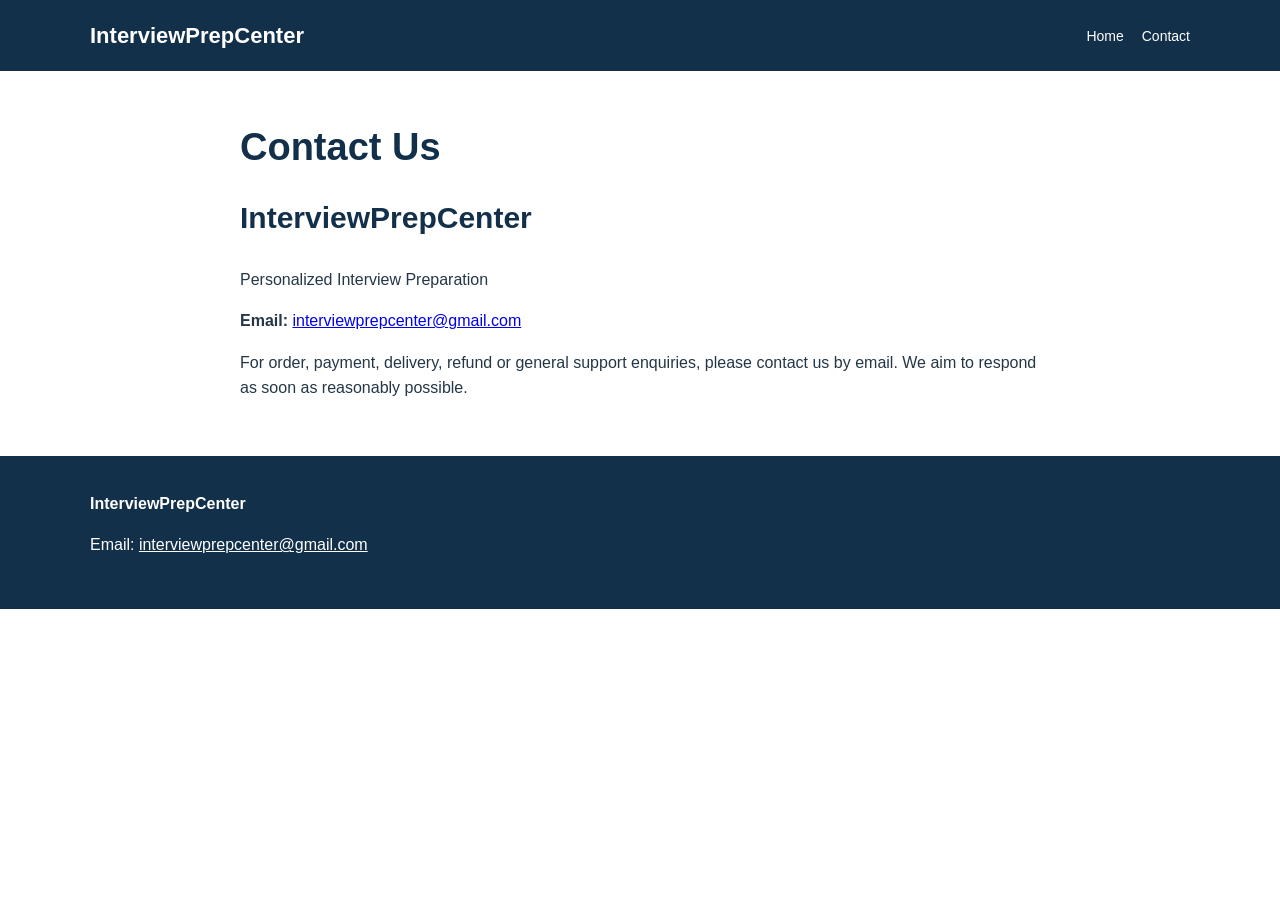
==== contact.html @ b4f85364 "Add files via upload" ====
<!doctype html><html lang="en"><head><meta charset="utf-8"><meta name="viewport" content="width=device-width,initial-scale=1"><title>Contact Us — InterviewPrepCenter</title><link rel="stylesheet" href="style.css"></head><body><header><nav><div class="logo">InterviewPrepCenter</div><div><a href="index.html">Home</a><a href="contact.html">Contact</a></div></nav></header><main class="policy"><h1>Contact Us</h1><h2>InterviewPrepCenter</h2><p>Personalized Interview Preparation</p><p><strong>Email:</strong> <a href='mailto:interviewprepcenter@gmail.com'>interviewprepcenter@gmail.com</a></p><p>For order, payment, delivery, refund or general support enquiries, please contact us by email. We aim to respond as soon as reasonably possible.</p></main><footer><div class="footer-inner"><strong>InterviewPrepCenter</strong><p>Email: <a href="mailto:interviewprepcenter@gmail.com">interviewprepcenter@gmail.com</a></p></div></footer></body></html>
---- style.css ----
:root{--navy:#12304a;--blue:#1d5f8a;--light:#f4f8fb;--text:#243746;--muted:#5f7280}
*{box-sizing:border-box}body{margin:0;font-family:Arial,Helvetica,sans-serif;color:var(--text);line-height:1.6}
header{background:var(--navy);color:#fff;padding:18px 6%}nav{max-width:1100px;margin:auto;display:flex;justify-content:space-between;align-items:center;gap:20px}.logo{font-size:22px;font-weight:700}nav a{color:#fff;text-decoration:none;margin-left:18px;font-size:14px}
.hero{background:#eef5f9;padding:80px 6%}.hero-inner{max-width:1100px;margin:auto}.badge{display:inline-block;background:#dcecf6;color:var(--navy);padding:6px 12px;border-radius:20px;font-size:13px;font-weight:700}
h1{font-size:46px;line-height:1.12;color:var(--navy);max-width:800px;margin:18px 0}h2{font-size:30px;color:var(--navy)}h3{color:var(--navy)}.hero p{font-size:19px;max-width:760px;color:var(--muted)}
.btn{display:inline-block;background:var(--blue);color:#fff!important;padding:13px 22px;border-radius:7px;text-decoration:none;font-weight:700;margin-top:14px}
section{padding:64px 6%}.container{max-width:1100px;margin:auto}.grid{display:grid;grid-template-columns:repeat(2,1fr);gap:22px}.card{background:var(--light);padding:25px;border-radius:10px}.price{font-size:42px;color:var(--navy);font-weight:800}
footer{background:var(--navy);color:#fff;padding:35px 6%}footer a{color:#fff}.footer-inner{max-width:1100px;margin:auto}.policy{max-width:850px;margin:55px auto;padding:0 25px}.policy h1{font-size:38px}
li{margin:7px 0}@media(max-width:760px){h1{font-size:35px}.grid{grid-template-columns:1fr}nav{display:block}nav a{display:inline-block;margin:10px 12px 0 0}}
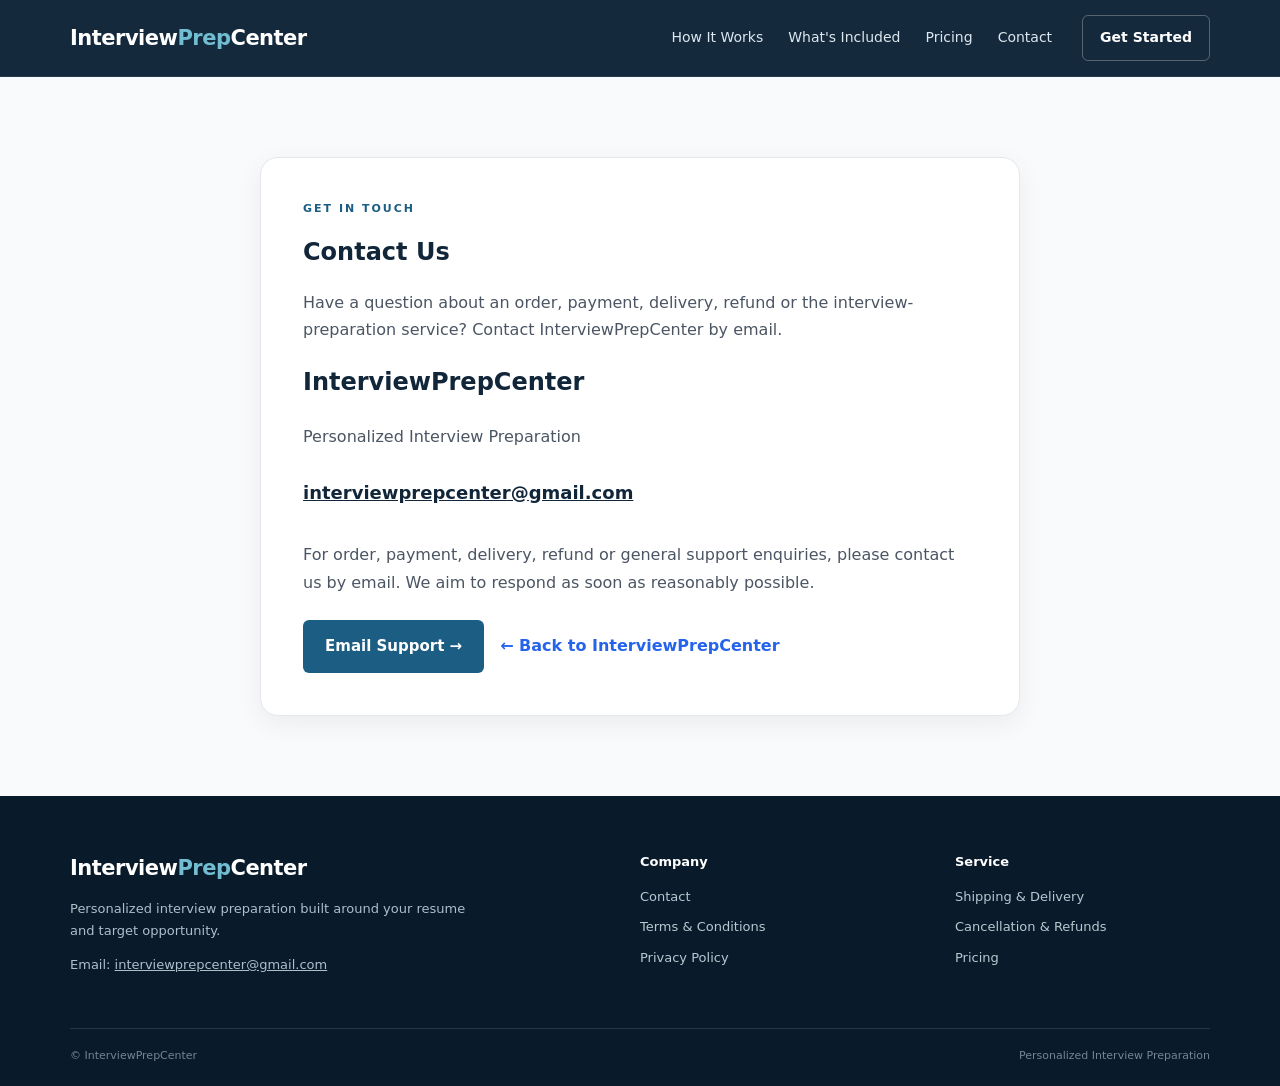
==== commit cf735c4f: "Add files via upload fix" ====
--- a/contact.html
+++ b/contact.html
@@ -1 +1,125 @@
-<!doctype html><html lang="en"><head><meta charset="utf-8"><meta name="viewport" content="width=device-width,initial-scale=1"><title>Contact Us — InterviewPrepCenter</title><link rel="stylesheet" href="style.css"></head><body><header><nav><div class="logo">InterviewPrepCenter</div><div><a href="index.html">Home</a><a href="contact.html">Contact</a></div></nav></header><main class="policy"><h1>Contact Us</h1><h2>InterviewPrepCenter</h2><p>Personalized Interview Preparation</p><p><strong>Email:</strong> <a href='mailto:interviewprepcenter@gmail.com'>interviewprepcenter@gmail.com</a></p><p>For order, payment, delivery, refund or general support enquiries, please contact us by email. We aim to respond as soon as reasonably possible.</p></main><footer><div class="footer-inner"><strong>InterviewPrepCenter</strong><p>Email: <a href="mailto:interviewprepcenter@gmail.com">interviewprepcenter@gmail.com</a></p></div></footer></body></html>+<!doctype html>
+<html lang="en">
+<head>
+  <meta charset="utf-8">
+  <meta name="viewport" content="width=device-width,initial-scale=1">
+  <title>Contact — InterviewPrepCenter</title>
+  <meta name="description" content="Contact InterviewPrepCenter for order, payment, delivery, refund or general support enquiries.">
+  <link rel="stylesheet" href="style.css">
+  <style>
+    .contact-page {
+      min-height: 62vh;
+      padding: 80px 0;
+      background: #f8fafc;
+    }
+    .contact-card {
+      max-width: 760px;
+      margin: 0 auto;
+      background: #fff;
+      border: 1px solid #e5e7eb;
+      border-radius: 18px;
+      padding: 42px;
+      box-shadow: 0 8px 28px rgba(0,0,0,.06);
+    }
+    .contact-card h1 {
+      margin: 8px 0 14px;
+    }
+    .contact-card p {
+      line-height: 1.7;
+      color: #4b5563;
+    }
+    .contact-email {
+      display: inline-block;
+      margin: 12px 0 18px;
+      font-size: 18px;
+      font-weight: 700;
+    }
+    .contact-actions {
+      display: flex;
+      flex-wrap: wrap;
+      gap: 12px;
+      margin-top: 24px;
+    }
+    .contact-actions a {
+      text-decoration: none;
+    }
+    .contact-back {
+      color: #2563eb;
+      font-weight: 600;
+      padding: 13px 4px;
+    }
+    @media (max-width: 760px) {
+      .contact-page { padding: 50px 0; }
+      .contact-card { padding: 28px 22px; }
+    }
+  </style>
+</head>
+<body>
+
+<header class="site-header">
+  <nav class="nav container">
+    <a class="logo" href="index.html">Interview<span>Prep</span>Center</a>
+    <div class="nav-links">
+      <a href="index.html#how">How It Works</a>
+      <a href="index.html#included">What's Included</a>
+      <a href="index.html#pricing">Pricing</a>
+      <a href="contact.html">Contact</a>
+    </div>
+    <a class="nav-cta" href="index.html#pricing">Get Started</a>
+  </nav>
+</header>
+
+<main>
+  <section class="contact-page">
+    <div class="container">
+      <div class="contact-card">
+        <div class="eyebrow">GET IN TOUCH</div>
+        <h1>Contact Us</h1>
+        <p>Have a question about an order, payment, delivery, refund or the interview-preparation service? Contact InterviewPrepCenter by email.</p>
+
+        <h2>InterviewPrepCenter</h2>
+        <p>Personalized Interview Preparation</p>
+
+        <a class="contact-email" href="mailto:interviewprepcenter@gmail.com">
+          interviewprepcenter@gmail.com
+        </a>
+
+        <p>For order, payment, delivery, refund or general support enquiries, please contact us by email. We aim to respond as soon as reasonably possible.</p>
+
+        <div class="contact-actions">
+          <a class="btn btn-primary" href="mailto:interviewprepcenter@gmail.com">Email Support →</a>
+          <a class="contact-back" href="index.html">← Back to InterviewPrepCenter</a>
+        </div>
+      </div>
+    </div>
+  </section>
+</main>
+
+<footer>
+  <div class="container footer-grid">
+    <div>
+      <a class="logo footer-logo" href="index.html">Interview<span>Prep</span>Center</a>
+      <p>Personalized interview preparation built around your resume and target opportunity.</p>
+      <p>Email: <a href="mailto:interviewprepcenter@gmail.com">interviewprepcenter@gmail.com</a></p>
+    </div>
+    <div>
+      <strong>Company</strong>
+      <a href="contact.html">Contact</a>
+      <a href="terms.html">Terms &amp; Conditions</a>
+      <a href="privacy.html">Privacy Policy</a>
+    </div>
+    <div>
+      <strong>Service</strong>
+      <a href="shipping.html">Shipping &amp; Delivery</a>
+      <a href="refund.html">Cancellation &amp; Refunds</a>
+      <a href="index.html#pricing">Pricing</a>
+    </div>
+  </div>
+  <div class="container footer-bottom">
+    <span>© InterviewPrepCenter</span>
+    <span>Personalized Interview Preparation</span>
+  </div>
+</footer>
+
+</body>
+</html>
--- a/style.css
+++ b/style.css
@@ -1,10 +1,2 @@
-
-:root{--navy:#12304a;--blue:#1d5f8a;--light:#f4f8fb;--text:#243746;--muted:#5f7280}
-*{box-sizing:border-box}body{margin:0;font-family:Arial,Helvetica,sans-serif;color:var(--text);line-height:1.6}
-header{background:var(--navy);color:#fff;padding:18px 6%}nav{max-width:1100px;margin:auto;display:flex;justify-content:space-between;align-items:center;gap:20px}.logo{font-size:22px;font-weight:700}nav a{color:#fff;text-decoration:none;margin-left:18px;font-size:14px}
-.hero{background:#eef5f9;padding:80px 6%}.hero-inner{max-width:1100px;margin:auto}.badge{display:inline-block;background:#dcecf6;color:var(--navy);padding:6px 12px;border-radius:20px;font-size:13px;font-weight:700}
-h1{font-size:46px;line-height:1.12;color:var(--navy);max-width:800px;margin:18px 0}h2{font-size:30px;color:var(--navy)}h3{color:var(--navy)}.hero p{font-size:19px;max-width:760px;color:var(--muted)}
-.btn{display:inline-block;background:var(--blue);color:#fff!important;padding:13px 22px;border-radius:7px;text-decoration:none;font-weight:700;margin-top:14px}
-section{padding:64px 6%}.container{max-width:1100px;margin:auto}.grid{display:grid;grid-template-columns:repeat(2,1fr);gap:22px}.card{background:var(--light);padding:25px;border-radius:10px}.price{font-size:42px;color:var(--navy);font-weight:800}
-footer{background:var(--navy);color:#fff;padding:35px 6%}footer a{color:#fff}.footer-inner{max-width:1100px;margin:auto}.policy{max-width:850px;margin:55px auto;padding:0 25px}.policy h1{font-size:38px}
-li{margin:7px 0}@media(max-width:760px){h1{font-size:35px}.grid{grid-template-columns:1fr}nav{display:block}nav a{display:inline-block;margin:10px 12px 0 0}}
+:root{--ink:#12263a;--navy:#0c2135;--blue:#1b5d83;--cyan:#2c86a6;--gold:#b88a3b;--paper:#fff;--soft:#f3f7fa;--line:#dce5eb;--muted:#617282;--shadow:0 18px 50px rgba(15,42,64,.10)}
+*{box-sizing:border-box}html{scroll-behavior:smooth}body{margin:0;font-family:Inter,ui-sans-serif,system-ui,-apple-system,BlinkMacSystemFont,"Segoe UI",Arial,sans-serif;color:var(--ink);background:#fff;line-height:1.65}a{color:inherit} .container{width:min(1140px,92%);margin:auto}.site-header{position:sticky;top:0;z-index:20;background:rgba(12,33,53,.96);backdrop-filter:blur(12px);color:#fff;border-bottom:1px solid rgba(255,255,255,.08)}.nav{min-height:76px;display:flex;align-items:center;gap:30px}.logo{font-size:21px;font-weight:800;letter-spacing:-.5px;text-decoration:none;white-space:nowrap}.logo span{color:#72bdd2}.nav-links{margin-left:auto;display:flex;gap:25px}.nav-links a{font-size:14px;text-decoration:none;color:#dce8ef}.nav-links a:hover{color:#fff}.nav-cta{padding:10px 17px;border:1px solid rgba(255,255,255,.28);border-radius:6px;text-decoration:none;font-size:14px;font-weight:700}.hero{background:linear-gradient(135deg,#f5f8fa 0%,#edf5f8 55%,#e7f0f4 100%);padding:92px 0 82px;border-bottom:1px solid var(--line)}.hero-grid{display:grid;grid-template-columns:1.08fr .92fr;gap:70px;align-items:center}.eyebrow{font-size:11px;letter-spacing:2px;font-weight:800;color:var(--blue);margin-bottom:15px}.hero h1{font-size:clamp(44px,6vw,70px);line-height:1.02;letter-spacing:-2.7px;color:var(--navy);margin:0 0 25px;max-width:780px}.hero h1 em{font-style:normal;color:var(--blue)}.hero-lead{font-size:21px;line-height:1.55;max-width:760px;margin:0 0 13px;color:#30495d}.hero-sub{font-size:16px;color:var(--muted);max-width:720px;margin:0}.hero-actions{display:flex;align-items:center;gap:25px;margin-top:31px}.btn{display:inline-flex;align-items:center;justify-content:center;gap:12px;border-radius:6px;padding:14px 22px;text-decoration:none;font-weight:800;font-size:15px;transition:.2s transform,.2s box-shadow}.btn:hover{transform:translateY(-1px);box-shadow:0 10px 25px rgba(20,65,92,.18)}.btn-primary{background:var(--blue);color:#fff!important}.btn-light{background:#fff;color:var(--navy)!important}.text-link{text-decoration:none;font-weight:700;font-size:14px;color:var(--navy)}.trust-row{display:flex;gap:20px;flex-wrap:wrap;margin-top:27px;color:#5e7280;font-size:12px;font-weight:700}.hero-panel{background:#fff;border:1px solid #d7e2e9;border-radius:12px;padding:25px;box-shadow:var(--shadow)}.panel-top{display:flex;justify-content:space-between;font-size:10px;letter-spacing:1.5px;font-weight:800;color:#6c7d89;padding-bottom:20px;border-bottom:1px solid var(--line)}.status{color:#39775f}.profile-line{display:flex;gap:14px;align-items:center;padding:22px 0}.avatar{width:46px;height:46px;border-radius:50%;background:#e5f0f4;color:var(--blue);display:grid;place-items:center;font-weight:900}.profile-line strong,.prep-list strong{display:block;color:var(--navy)}.profile-line small,.prep-list small{display:block;color:#748591;font-size:12px;margin-top:2px}.match-line{display:flex;align-items:center;gap:13px;font-size:12px;color:#476070}.match-bar{height:6px;flex:1;background:#e7eef2;border-radius:10px;overflow:hidden}.match-bar span{display:block;width:84%;height:100%;background:var(--cyan)}.prep-list{margin-top:20px}.prep-list>div{display:flex;gap:14px;padding:15px 0;border-top:1px solid #e8eef1}.prep-list>div>span{font-size:11px;font-weight:900;color:var(--gold);padding-top:2px}.prep-list p{margin:0}.proof-strip{background:#fff;border-bottom:1px solid var(--line)}.proof-grid{display:grid;grid-template-columns:repeat(4,1fr)}.proof-grid>div{padding:25px 20px;border-right:1px solid var(--line)}.proof-grid>div:first-child{padding-left:0}.proof-grid>div:last-child{border:0}.proof-grid strong{display:block;font-size:14px;color:var(--navy)}.proof-grid span{font-size:12px;color:var(--muted)}.section{padding:88px 0}.section-soft{background:var(--soft);border-top:1px solid #edf1f3;border-bottom:1px solid #edf1f3}.section-heading{max-width:720px;margin-bottom:43px}.section-heading h2,.audience h2,.pricing-copy h2,.final-cta h2,.important h2{font-size:38px;line-height:1.15;letter-spacing:-1.2px;color:var(--navy);margin:0 0 13px}.section-heading p,.audience p,.pricing-copy p,.important p{color:var(--muted);font-size:16px;margin:0}.steps{display:grid;grid-template-columns:repeat(4,1fr);gap:18px}.step{border-top:2px solid #c8d7df;padding:22px 4px}.step>span{font-size:11px;color:var(--gold);font-weight:900;letter-spacing:1px}.step h3{margin:16px 0 7px;color:var(--navy);font-size:18px}.step p{margin:0;color:var(--muted);font-size:14px}.feature-grid{display:grid;grid-template-columns:repeat(3,1fr);gap:18px}.feature{background:#fff;border:1px solid #dfe7ec;border-radius:8px;padding:27px;min-height:190px}.feature-icon{font-size:11px;font-weight:900;color:var(--gold);letter-spacing:1px}.feature h3{font-size:19px;color:var(--navy);margin:15px 0 7px}.feature p{font-size:14px;color:var(--muted);margin:0}.audience{background:#fff}.audience-grid{display:grid;grid-template-columns:1fr 1fr;gap:80px;align-items:center}.audience p+p{margin-top:14px}.role-cloud{display:flex;flex-wrap:wrap;gap:10px;justify-content:center;padding:28px}.role-cloud span{padding:11px 15px;border:1px solid #d5e1e7;border-radius:5px;background:#f8fbfc;color:#355265;font-size:13px;font-weight:700}.pricing-section{background:var(--navy);color:#fff}.pricing-wrap{display:grid;grid-template-columns:1fr 420px;gap:85px;align-items:center}.pricing-copy .eyebrow{color:#78b9cd}.pricing-copy h2{color:#fff}.pricing-copy p{color:#b9c9d3}.check-list{list-style:none;padding:0;margin:28px 0 0}.check-list li{position:relative;padding:8px 0 8px 27px;color:#dce7ed;font-size:14px}.check-list li:before{content:'✓';position:absolute;left:0;color:#7cc1d3;font-weight:900}.price-card{background:#fff;color:var(--navy);border-radius:10px;padding:34px;box-shadow:0 20px 60px rgba(0,0,0,.22)}.price-label{font-size:10px;letter-spacing:1.7px;font-weight:900;color:#71818b}.price{font-size:58px;font-weight:900;letter-spacing:-2px;margin-top:7px}.price-card>p{margin:0;color:var(--muted)}.price-divider{height:1px;background:var(--line);margin:23px 0}.delivery{font-size:13px;line-height:1.55;margin-bottom:22px!important}.btn-wide{width:100%}.secure-note{display:block;text-align:center;color:#7a8a94;font-size:11px;margin-top:12px}.faq{background:#fff}.narrow{max-width:850px}.faq details{border-top:1px solid var(--line);padding:19px 0}.faq details:last-child{border-bottom:1px solid var(--line)}.faq summary{cursor:pointer;font-weight:800;color:var(--navy);list-style:none}.faq summary::-webkit-details-marker{display:none}.faq summary:after{content:'+';float:right;color:var(--blue);font-size:20px}.faq details[open] summary:after{content:'−'}.faq details p{color:var(--muted);font-size:14px;margin:12px 0 0}.final-cta{background:#1b5d83;color:#fff;padding:50px 0}.final-cta-inner{display:flex;justify-content:space-between;align-items:center;gap:30px}.final-cta .eyebrow{color:#9dd2df}.final-cta h2{color:#fff;margin:0;font-size:32px}.important{padding:55px 0;background:#f7f9fa}.important h2{font-size:23px}.important p{font-size:13px}.site-header+.hero{}footer{background:#091b2b;color:#aebfca;padding:55px 0 20px}.footer-grid{display:grid;grid-template-columns:2fr 1fr 1fr;gap:60px}.footer-logo{color:#fff}.footer-grid p{font-size:13px;max-width:410px}.footer-grid strong{display:block;color:#fff;font-size:13px;margin-bottom:14px}.footer-grid>div>a:not(.logo){display:block;font-size:13px;text-decoration:none;margin:9px 0;color:#b9c8d0}.footer-grid a:hover{color:#fff}.footer-bottom{border-top:1px solid rgba(255,255,255,.12);margin-top:40px;padding-top:18px;display:flex;justify-content:space-between;font-size:11px;color:#738692}@media(max-width:900px){.hero-grid,.audience-grid,.pricing-wrap{grid-template-columns:1fr}.hero-grid{gap:45px}.pricing-wrap{gap:45px}.steps{grid-template-columns:repeat(2,1fr)}.feature-grid{grid-template-columns:repeat(2,1fr)}.proof-grid{grid-template-columns:repeat(2,1fr)}.proof-grid>div:nth-child(2){border-right:0}.proof-grid>div:nth-child(3){padding-left:0;border-top:1px solid var(--line)}.proof-grid>div:nth-child(4){border-top:1px solid var(--line)}}@media(max-width:680px){.nav-links{display:none}.nav{justify-content:space-between}.hero{padding:65px 0}.hero h1{font-size:43px;letter-spacing:-1.8px}.hero-actions{align-items:flex-start;flex-direction:column;gap:16px}.proof-grid,.steps,.feature-grid{grid-template-columns:1fr}.proof-grid>div{border-right:0!important;border-top:1px solid var(--line)}.proof-grid>div:first-child{border-top:0;padding-left:20px}.section{padding:65px 0}.section-heading h2,.audience h2,.pricing-copy h2{font-size:32px}.footer-grid{grid-template-columns:1fr;gap:30px}.footer-bottom{display:block}.footer-bottom span{display:block;margin:5px 0}.final-cta-inner{align-items:flex-start;flex-direction:column}}
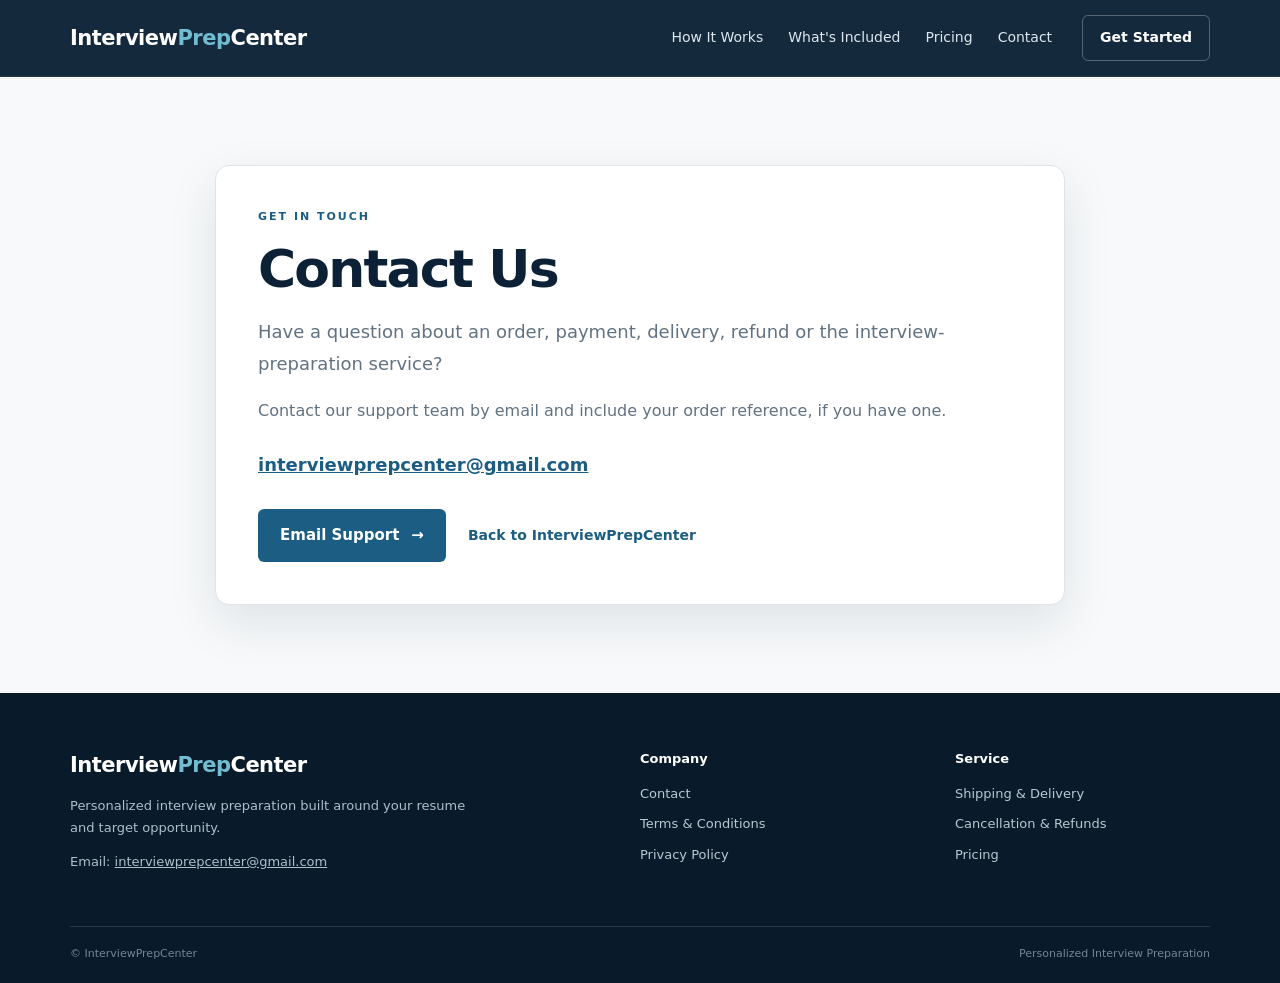
==== commit 520dabf2: "Add files via upload changes and fixes" ====
--- a/contact.html
+++ b/contact.html
@@ -6,56 +6,8 @@
   <title>Contact — InterviewPrepCenter</title>
   <meta name="description" content="Contact InterviewPrepCenter for order, payment, delivery, refund or general support enquiries.">
   <link rel="stylesheet" href="style.css">
-  <style>
-    .contact-page {
-      min-height: 62vh;
-      padding: 80px 0;
-      background: #f8fafc;
-    }
-    .contact-card {
-      max-width: 760px;
-      margin: 0 auto;
-      background: #fff;
-      border: 1px solid #e5e7eb;
-      border-radius: 18px;
-      padding: 42px;
-      box-shadow: 0 8px 28px rgba(0,0,0,.06);
-    }
-    .contact-card h1 {
-      margin: 8px 0 14px;
-    }
-    .contact-card p {
-      line-height: 1.7;
-      color: #4b5563;
-    }
-    .contact-email {
-      display: inline-block;
-      margin: 12px 0 18px;
-      font-size: 18px;
-      font-weight: 700;
-    }
-    .contact-actions {
-      display: flex;
-      flex-wrap: wrap;
-      gap: 12px;
-      margin-top: 24px;
-    }
-    .contact-actions a {
-      text-decoration: none;
-    }
-    .contact-back {
-      color: #2563eb;
-      font-weight: 600;
-      padding: 13px 4px;
-    }
-    @media (max-width: 760px) {
-      .contact-page { padding: 50px 0; }
-      .contact-card { padding: 28px 22px; }
-    }
-  </style>
 </head>
 <body>
-
 <header class="site-header">
   <nav class="nav container">
     <a class="logo" href="index.html">Interview<span>Prep</span>Center</a>
@@ -70,29 +22,21 @@
 </header>
 
 <main>
-  <section class="contact-page">
-    <div class="container">
-      <div class="contact-card">
-        <div class="eyebrow">GET IN TOUCH</div>
-        <h1>Contact Us</h1>
-        <p>Have a question about an order, payment, delivery, refund or the interview-preparation service? Contact InterviewPrepCenter by email.</p>
-
-        <h2>InterviewPrepCenter</h2>
-        <p>Personalized Interview Preparation</p>
-
-        <a class="contact-email" href="mailto:interviewprepcenter@gmail.com">
-          interviewprepcenter@gmail.com
-        </a>
-
-        <p>For order, payment, delivery, refund or general support enquiries, please contact us by email. We aim to respond as soon as reasonably possible.</p>
-
-        <div class="contact-actions">
-          <a class="btn btn-primary" href="mailto:interviewprepcenter@gmail.com">Email Support →</a>
-          <a class="contact-back" href="index.html">← Back to InterviewPrepCenter</a>
-        </div>
+  <section class="section page-section">
+  <div class="container narrow">
+    <div class="page-card">
+      <div class="eyebrow">GET IN TOUCH</div>
+      <h1>Contact Us</h1>
+      <p class="page-lead">Have a question about an order, payment, delivery, refund or the interview-preparation service?</p>
+      <p>Contact our support team by email and include your order reference, if you have one.</p>
+      <p class="page-email"><a href="mailto:interviewprepcenter@gmail.com">interviewprepcenter@gmail.com</a></p>
+      <div class="page-actions">
+        <a class="btn btn-primary" href="mailto:interviewprepcenter@gmail.com">Email Support <span>→</span></a>
+        <a class="text-link" href="index.html">Back to InterviewPrepCenter</a>
       </div>
     </div>
-  </section>
+  </div>
+</section>
 </main>
 
 <footer>
@@ -120,6 +64,5 @@
     <span>Personalized Interview Preparation</span>
   </div>
 </footer>
-
 </body>
 </html>
--- a/style.css
+++ b/style.css
@@ -1,2 +1,66 @@
 :root{--ink:#12263a;--navy:#0c2135;--blue:#1b5d83;--cyan:#2c86a6;--gold:#b88a3b;--paper:#fff;--soft:#f3f7fa;--line:#dce5eb;--muted:#617282;--shadow:0 18px 50px rgba(15,42,64,.10)}
 *{box-sizing:border-box}html{scroll-behavior:smooth}body{margin:0;font-family:Inter,ui-sans-serif,system-ui,-apple-system,BlinkMacSystemFont,"Segoe UI",Arial,sans-serif;color:var(--ink);background:#fff;line-height:1.65}a{color:inherit} .container{width:min(1140px,92%);margin:auto}.site-header{position:sticky;top:0;z-index:20;background:rgba(12,33,53,.96);backdrop-filter:blur(12px);color:#fff;border-bottom:1px solid rgba(255,255,255,.08)}.nav{min-height:76px;display:flex;align-items:center;gap:30px}.logo{font-size:21px;font-weight:800;letter-spacing:-.5px;text-decoration:none;white-space:nowrap}.logo span{color:#72bdd2}.nav-links{margin-left:auto;display:flex;gap:25px}.nav-links a{font-size:14px;text-decoration:none;color:#dce8ef}.nav-links a:hover{color:#fff}.nav-cta{padding:10px 17px;border:1px solid rgba(255,255,255,.28);border-radius:6px;text-decoration:none;font-size:14px;font-weight:700}.hero{background:linear-gradient(135deg,#f5f8fa 0%,#edf5f8 55%,#e7f0f4 100%);padding:92px 0 82px;border-bottom:1px solid var(--line)}.hero-grid{display:grid;grid-template-columns:1.08fr .92fr;gap:70px;align-items:center}.eyebrow{font-size:11px;letter-spacing:2px;font-weight:800;color:var(--blue);margin-bottom:15px}.hero h1{font-size:clamp(44px,6vw,70px);line-height:1.02;letter-spacing:-2.7px;color:var(--navy);margin:0 0 25px;max-width:780px}.hero h1 em{font-style:normal;color:var(--blue)}.hero-lead{font-size:21px;line-height:1.55;max-width:760px;margin:0 0 13px;color:#30495d}.hero-sub{font-size:16px;color:var(--muted);max-width:720px;margin:0}.hero-actions{display:flex;align-items:center;gap:25px;margin-top:31px}.btn{display:inline-flex;align-items:center;justify-content:center;gap:12px;border-radius:6px;padding:14px 22px;text-decoration:none;font-weight:800;font-size:15px;transition:.2s transform,.2s box-shadow}.btn:hover{transform:translateY(-1px);box-shadow:0 10px 25px rgba(20,65,92,.18)}.btn-primary{background:var(--blue);color:#fff!important}.btn-light{background:#fff;color:var(--navy)!important}.text-link{text-decoration:none;font-weight:700;font-size:14px;color:var(--navy)}.trust-row{display:flex;gap:20px;flex-wrap:wrap;margin-top:27px;color:#5e7280;font-size:12px;font-weight:700}.hero-panel{background:#fff;border:1px solid #d7e2e9;border-radius:12px;padding:25px;box-shadow:var(--shadow)}.panel-top{display:flex;justify-content:space-between;font-size:10px;letter-spacing:1.5px;font-weight:800;color:#6c7d89;padding-bottom:20px;border-bottom:1px solid var(--line)}.status{color:#39775f}.profile-line{display:flex;gap:14px;align-items:center;padding:22px 0}.avatar{width:46px;height:46px;border-radius:50%;background:#e5f0f4;color:var(--blue);display:grid;place-items:center;font-weight:900}.profile-line strong,.prep-list strong{display:block;color:var(--navy)}.profile-line small,.prep-list small{display:block;color:#748591;font-size:12px;margin-top:2px}.match-line{display:flex;align-items:center;gap:13px;font-size:12px;color:#476070}.match-bar{height:6px;flex:1;background:#e7eef2;border-radius:10px;overflow:hidden}.match-bar span{display:block;width:84%;height:100%;background:var(--cyan)}.prep-list{margin-top:20px}.prep-list>div{display:flex;gap:14px;padding:15px 0;border-top:1px solid #e8eef1}.prep-list>div>span{font-size:11px;font-weight:900;color:var(--gold);padding-top:2px}.prep-list p{margin:0}.proof-strip{background:#fff;border-bottom:1px solid var(--line)}.proof-grid{display:grid;grid-template-columns:repeat(4,1fr)}.proof-grid>div{padding:25px 20px;border-right:1px solid var(--line)}.proof-grid>div:first-child{padding-left:0}.proof-grid>div:last-child{border:0}.proof-grid strong{display:block;font-size:14px;color:var(--navy)}.proof-grid span{font-size:12px;color:var(--muted)}.section{padding:88px 0}.section-soft{background:var(--soft);border-top:1px solid #edf1f3;border-bottom:1px solid #edf1f3}.section-heading{max-width:720px;margin-bottom:43px}.section-heading h2,.audience h2,.pricing-copy h2,.final-cta h2,.important h2{font-size:38px;line-height:1.15;letter-spacing:-1.2px;color:var(--navy);margin:0 0 13px}.section-heading p,.audience p,.pricing-copy p,.important p{color:var(--muted);font-size:16px;margin:0}.steps{display:grid;grid-template-columns:repeat(4,1fr);gap:18px}.step{border-top:2px solid #c8d7df;padding:22px 4px}.step>span{font-size:11px;color:var(--gold);font-weight:900;letter-spacing:1px}.step h3{margin:16px 0 7px;color:var(--navy);font-size:18px}.step p{margin:0;color:var(--muted);font-size:14px}.feature-grid{display:grid;grid-template-columns:repeat(3,1fr);gap:18px}.feature{background:#fff;border:1px solid #dfe7ec;border-radius:8px;padding:27px;min-height:190px}.feature-icon{font-size:11px;font-weight:900;color:var(--gold);letter-spacing:1px}.feature h3{font-size:19px;color:var(--navy);margin:15px 0 7px}.feature p{font-size:14px;color:var(--muted);margin:0}.audience{background:#fff}.audience-grid{display:grid;grid-template-columns:1fr 1fr;gap:80px;align-items:center}.audience p+p{margin-top:14px}.role-cloud{display:flex;flex-wrap:wrap;gap:10px;justify-content:center;padding:28px}.role-cloud span{padding:11px 15px;border:1px solid #d5e1e7;border-radius:5px;background:#f8fbfc;color:#355265;font-size:13px;font-weight:700}.pricing-section{background:var(--navy);color:#fff}.pricing-wrap{display:grid;grid-template-columns:1fr 420px;gap:85px;align-items:center}.pricing-copy .eyebrow{color:#78b9cd}.pricing-copy h2{color:#fff}.pricing-copy p{color:#b9c9d3}.check-list{list-style:none;padding:0;margin:28px 0 0}.check-list li{position:relative;padding:8px 0 8px 27px;color:#dce7ed;font-size:14px}.check-list li:before{content:'✓';position:absolute;left:0;color:#7cc1d3;font-weight:900}.price-card{background:#fff;color:var(--navy);border-radius:10px;padding:34px;box-shadow:0 20px 60px rgba(0,0,0,.22)}.price-label{font-size:10px;letter-spacing:1.7px;font-weight:900;color:#71818b}.price{font-size:58px;font-weight:900;letter-spacing:-2px;margin-top:7px}.price-card>p{margin:0;color:var(--muted)}.price-divider{height:1px;background:var(--line);margin:23px 0}.delivery{font-size:13px;line-height:1.55;margin-bottom:22px!important}.btn-wide{width:100%}.secure-note{display:block;text-align:center;color:#7a8a94;font-size:11px;margin-top:12px}.faq{background:#fff}.narrow{max-width:850px}.faq details{border-top:1px solid var(--line);padding:19px 0}.faq details:last-child{border-bottom:1px solid var(--line)}.faq summary{cursor:pointer;font-weight:800;color:var(--navy);list-style:none}.faq summary::-webkit-details-marker{display:none}.faq summary:after{content:'+';float:right;color:var(--blue);font-size:20px}.faq details[open] summary:after{content:'−'}.faq details p{color:var(--muted);font-size:14px;margin:12px 0 0}.final-cta{background:#1b5d83;color:#fff;padding:50px 0}.final-cta-inner{display:flex;justify-content:space-between;align-items:center;gap:30px}.final-cta .eyebrow{color:#9dd2df}.final-cta h2{color:#fff;margin:0;font-size:32px}.important{padding:55px 0;background:#f7f9fa}.important h2{font-size:23px}.important p{font-size:13px}.site-header+.hero{}footer{background:#091b2b;color:#aebfca;padding:55px 0 20px}.footer-grid{display:grid;grid-template-columns:2fr 1fr 1fr;gap:60px}.footer-logo{color:#fff}.footer-grid p{font-size:13px;max-width:410px}.footer-grid strong{display:block;color:#fff;font-size:13px;margin-bottom:14px}.footer-grid>div>a:not(.logo){display:block;font-size:13px;text-decoration:none;margin:9px 0;color:#b9c8d0}.footer-grid a:hover{color:#fff}.footer-bottom{border-top:1px solid rgba(255,255,255,.12);margin-top:40px;padding-top:18px;display:flex;justify-content:space-between;font-size:11px;color:#738692}@media(max-width:900px){.hero-grid,.audience-grid,.pricing-wrap{grid-template-columns:1fr}.hero-grid{gap:45px}.pricing-wrap{gap:45px}.steps{grid-template-columns:repeat(2,1fr)}.feature-grid{grid-template-columns:repeat(2,1fr)}.proof-grid{grid-template-columns:repeat(2,1fr)}.proof-grid>div:nth-child(2){border-right:0}.proof-grid>div:nth-child(3){padding-left:0;border-top:1px solid var(--line)}.proof-grid>div:nth-child(4){border-top:1px solid var(--line)}}@media(max-width:680px){.nav-links{display:none}.nav{justify-content:space-between}.hero{padding:65px 0}.hero h1{font-size:43px;letter-spacing:-1.8px}.hero-actions{align-items:flex-start;flex-direction:column;gap:16px}.proof-grid,.steps,.feature-grid{grid-template-columns:1fr}.proof-grid>div{border-right:0!important;border-top:1px solid var(--line)}.proof-grid>div:first-child{border-top:0;padding-left:20px}.section{padding:65px 0}.section-heading h2,.audience h2,.pricing-copy h2{font-size:32px}.footer-grid{grid-template-columns:1fr;gap:30px}.footer-bottom{display:block}.footer-bottom span{display:block;margin:5px 0}.final-cta-inner{align-items:flex-start;flex-direction:column}}
+
+
+/* ============================================================
+   Secondary pages: Contact + Legal
+   Keep the same header/footer/navigation as the main site.
+   ============================================================ */
+.page-section{
+  min-height:62vh;
+  background:#f7f9fa;
+}
+.page-card{
+  background:var(--paper);
+  border:1px solid var(--line);
+  border-radius:14px;
+  padding:42px;
+  box-shadow:var(--shadow);
+}
+.page-card h1{
+  color:var(--navy);
+  font-size:clamp(34px,5vw,52px);
+  line-height:1.1;
+  letter-spacing:-1.8px;
+  margin:0 0 18px;
+}
+.page-lead{
+  font-size:18px;
+  color:#30495d;
+  line-height:1.65;
+}
+.page-card p{
+  color:var(--muted);
+  line-height:1.75;
+}
+.page-card a{
+  color:var(--blue);
+}
+.page-email{
+  font-size:18px;
+  font-weight:800;
+  margin:24px 0;
+}
+.page-actions{
+  display:flex;
+  align-items:center;
+  flex-wrap:wrap;
+  gap:22px;
+  margin-top:28px;
+}
+.policy p{
+  font-size:15px;
+  margin:0 0 18px;
+}
+.policy p:last-child{
+  margin-bottom:0;
+}
+@media(max-width:680px){
+  .page-card{padding:28px 22px}
+  .page-card h1{font-size:36px}
+  .page-actions{
+    align-items:flex-start;
+    flex-direction:column;
+    gap:14px;
+  }
+}
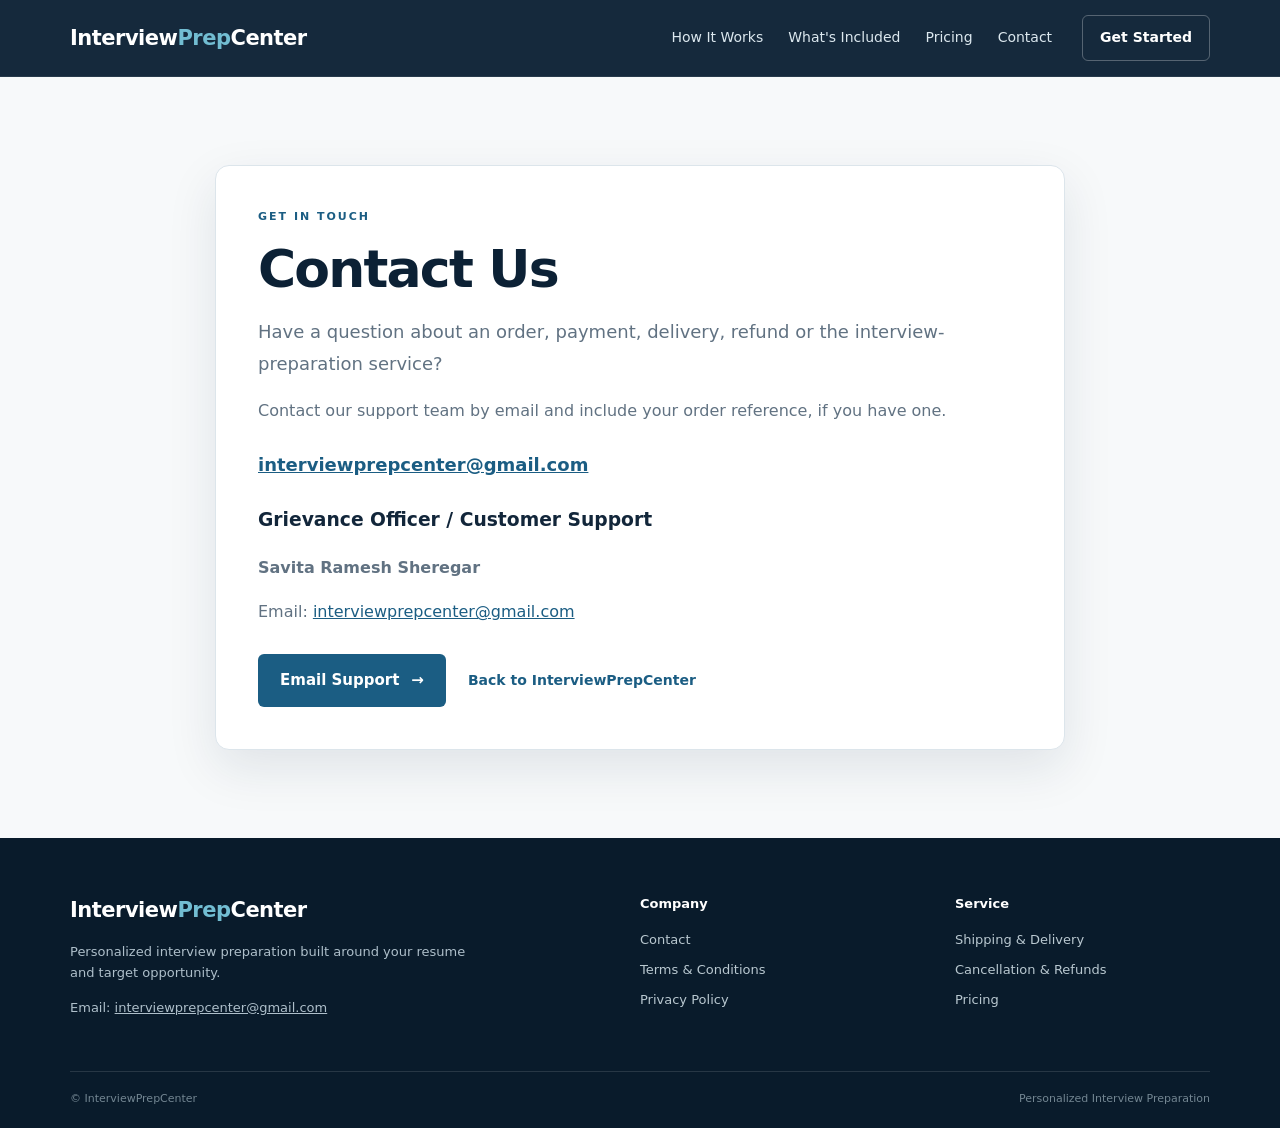
==== commit a8b16188: "Add grievance officer contact information" ====
--- a/contact.html
+++ b/contact.html
@@ -30,6 +30,11 @@
       <p class="page-lead">Have a question about an order, payment, delivery, refund or the interview-preparation service?</p>
       <p>Contact our support team by email and include your order reference, if you have one.</p>
       <p class="page-email"><a href="mailto:interviewprepcenter@gmail.com">interviewprepcenter@gmail.com</a></p>
+            <div class="grievance-section">
+        <h3>Grievance Officer / Customer Support</h3>
+        <p><strong>Savita Ramesh Sheregar</strong></p>
+        <p>Email: <a href="mailto:interviewprepcenter@gmail.com">interviewprepcenter@gmail.com</a></p>
+      </div>
       <div class="page-actions">
         <a class="btn btn-primary" href="mailto:interviewprepcenter@gmail.com">Email Support <span>→</span></a>
         <a class="text-link" href="index.html">Back to InterviewPrepCenter</a>
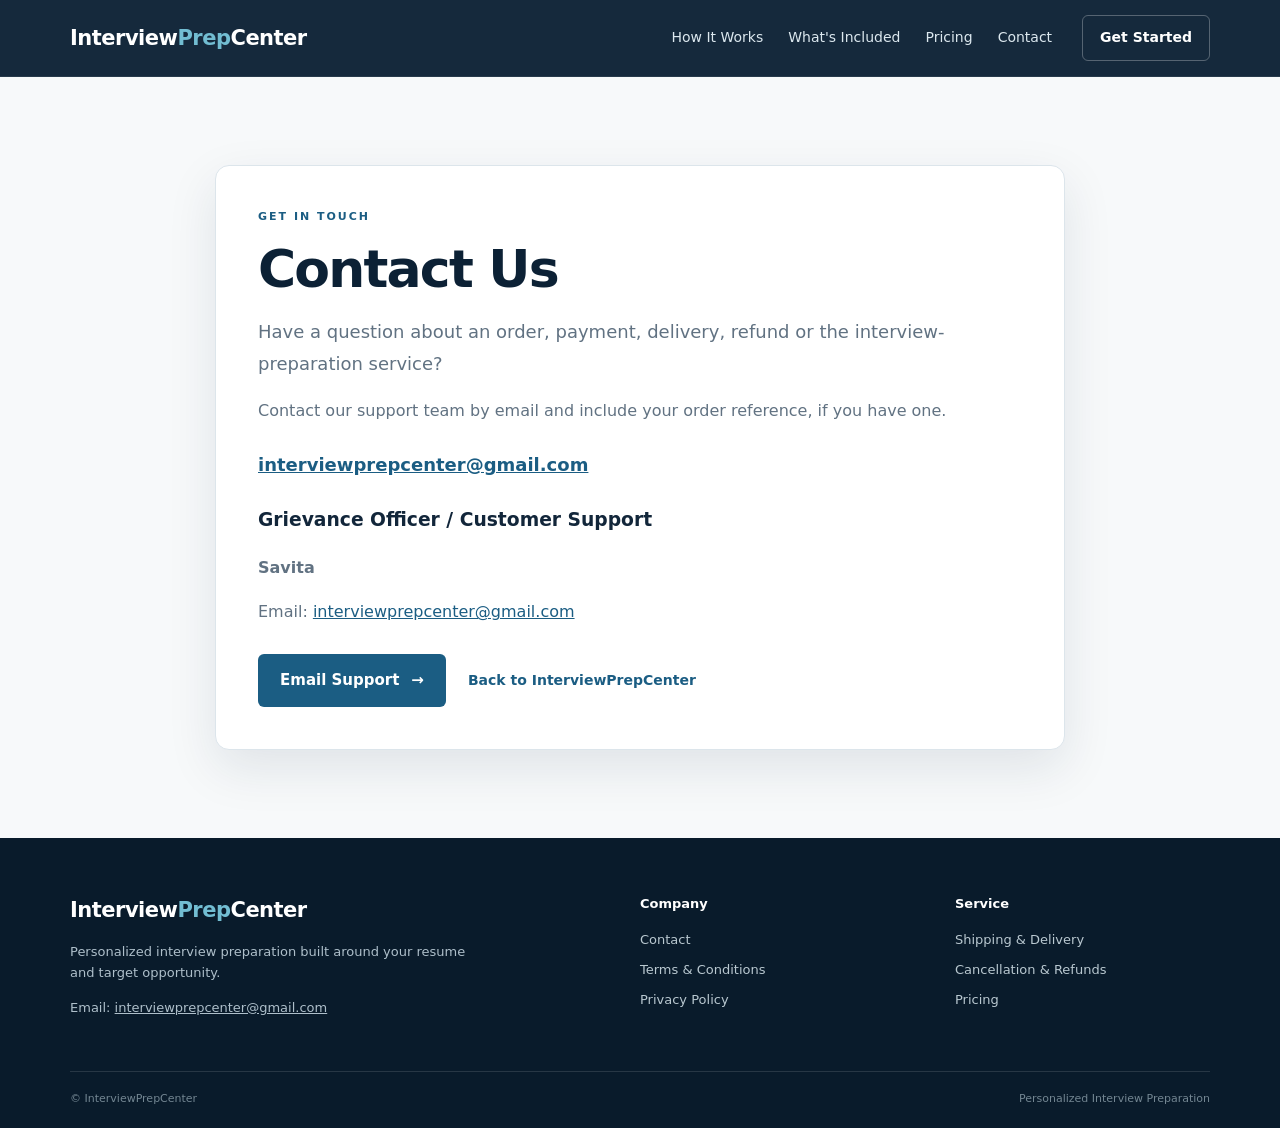
==== commit f9a2cc9a: "Update grievance officer name in contact.html" ====
--- a/contact.html
+++ b/contact.html
@@ -30,9 +30,9 @@
       <p class="page-lead">Have a question about an order, payment, delivery, refund or the interview-preparation service?</p>
       <p>Contact our support team by email and include your order reference, if you have one.</p>
       <p class="page-email"><a href="mailto:interviewprepcenter@gmail.com">interviewprepcenter@gmail.com</a></p>
-            <div class="grievance-section">
+        <div class="grievance-section">
         <h3>Grievance Officer / Customer Support</h3>
-        <p><strong>Savita Ramesh Sheregar</strong></p>
+        <p><strong>Savita</strong></p>
         <p>Email: <a href="mailto:interviewprepcenter@gmail.com">interviewprepcenter@gmail.com</a></p>
       </div>
       <div class="page-actions">
